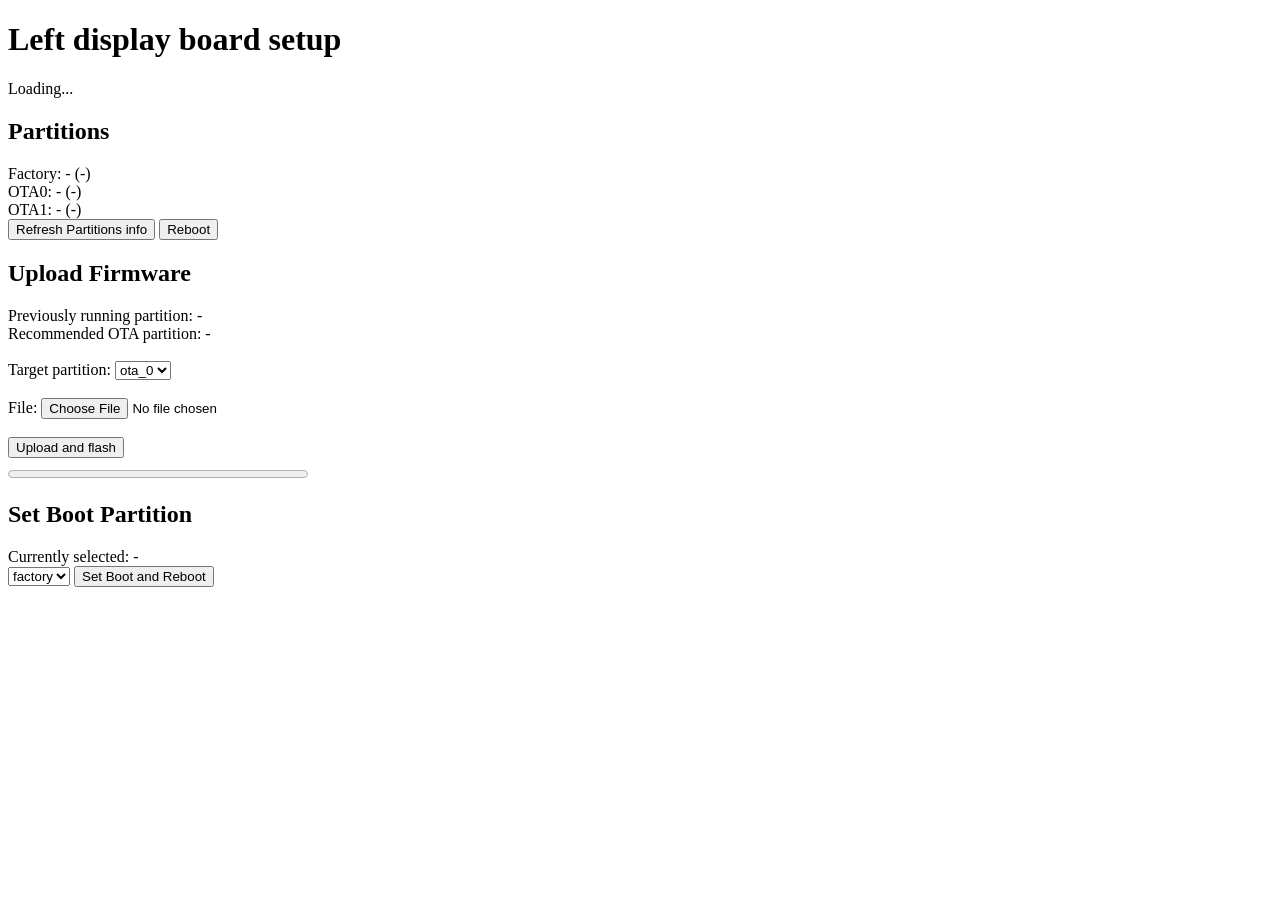
==== factory apps/left display factory app/main/web/index.html @ d9c5c7e6 "LDB Factory app" ====
<!doctype html>
<html>

<head>
    <meta charset="utf-8">
    <title>Left display board factory app</title>
</head>

<body>
    <h1>Left display board setup</h1>
    <div id="info">Loading...</div>
    <!-- <div>Odometer: <span id="odometer">-</span> m &nbsp; Trip: <span id="trip">-</span> m</div>
    <div>
        New Odometer (m): <input id="new_odo" type="number"> <button type="button"onclick="fetch('/set_trip_odo?new_odo='+document.getElementById('new_odo').value,{method:'POST'}).then(()=>fetch('/odometer').then(r => r.json()).then(j => { document.getElementById('odometer').innerText = j.odometer_m; document.getElementById('trip').innerText = j.trip_m }))">Set odometer</button><br>
        New Trip (m): <input id="new_trip" type="number"> <button type="button" onclick="fetch('/set_trip_odo?new_trip='+document.getElementById('new_trip').value,{method:'POST'}).then(()=>fetch('/odometer').then(r => r.json()).then(j => { document.getElementById('odometer').innerText = j.odometer_m; document.getElementById('trip').innerText = j.trip_m }))">Set trip</button><br>
    </div> -->
    <h2>Partitions</h2>

    <div>
        Factory: <span id="factory_project">-</span> (<span id="factory_version">-</span>)<br>
        OTA0: <span id="ota0_project">-</span> (<span id="ota0_version">-</span>)<br>
        OTA1: <span id="ota1_project">-</span> (<span id="ota1_version">-</span>)<br>
    </div>
    <div>
        <button onclick="refreshPartitions()">Refresh Partitions info</button>
        <button onclick="fetch('/reboot',{method:'POST'}).then(()=>alert('Rebooting...'))">Reboot</button>
    </div>
    <h2>Upload Firmware</h2>
    <div>Previously running partition: <span id="prevRunningPart">-</span></div>
    <div>Recommended OTA partition: <span id="recOTAPart">-</span><br><br></div>
    <form id="uploadForm" method="POST" enctype="multipart/form-data">
        Target partition: <select name="target" id="target">
            <option value="ota_0">ota_0</option>
            <option value="ota_1">ota_1</option>
        </select><br><br>
        File: <input type="file" name="file" id="file"><br><br>
        <button type="button" onclick="doUpload()">Upload and flash</button>
    </form>
    <progress id="uploadProgress" value="0" max="100" style="width:300px;display:block;margin-top:8px"></progress>
    <pre id="result"></pre>
    <h2>Set Boot Partition</h2>
    <div>Currently selected: <span id="bootPart">-</span></div>
    <select id="bootsel">
        <option value="factory">factory</option>
        <option value="ota_0">ota_0</option>
        <option value="ota_1">ota_1</option>
    </select>
    <button
        onclick="fetch('/set_boot?target='+document.getElementById('bootsel').value,{method:'POST'}).then(r=>r.text()).then(t=>alert(t))">Set
        Boot and Reboot</button>
    <script>
        function refreshPartitions() {
            fetch('/partitions').then(r => r.json()).then(j => {
                if (j.factory) { document.getElementById('factory_project').innerText = j.factory.project_name || '-'; document.getElementById('factory_version').innerText = j.factory.version || '-'; }
                if (j.ota_0) { document.getElementById('ota0_project').innerText = j.ota_0.project_name || '-'; document.getElementById('ota0_version').innerText = (j.ota_0.version+' '+j.ota_0.state) || '-'; }
                if (j.ota_1) { document.getElementById('ota1_project').innerText = j.ota_1.project_name || '-'; document.getElementById('ota1_version').innerText = (j.ota_1.version+' '+j.ota_1.state) || '-'; }
            });
            fetch('/prevboot').then(r => r.json()).then(j => { 
                document.getElementById('bootPart').innerText = j.bootPart; 
                document.getElementById('prevRunningPart').innerText = j.prevRunningPart; 
                document.getElementById('recOTAPart').innerText = j.recOTAPart;
                document.getElementById('bootsel').value = j.bootPart;
                document.getElementById('target').value = j.recOTAPart 
            });
        }
        function doUpload() {
            var f = document.getElementById('file').files[0];
            if (!f) {
                alert('Choose file');
                return;
            }
            var t = document.getElementById('target').value;
            var fd = new FormData(); fd.append('file', f);
            var xhr = new XMLHttpRequest();
            xhr.open('POST', '/upload?target=' + t, true);
            xhr.upload.onprogress = function (e) {
                if (e.lengthComputable) {
                    document.getElementById('uploadProgress').value = Math.round(e.loaded / e.total * 100);
                }
            };
            xhr.onload = function () {
                try {
                    var j = JSON.parse(xhr.responseText);
                    document.getElementById('result').innerText = JSON.stringify(j, null, 2);
                    if (j.project_name) {
                        refreshPartitions();
                    }
                }
                catch (e) {
                    document.getElementById('result').innerText = xhr.responseText;
                }
                document.getElementById('uploadProgress').value = 0;
            };
            xhr.onerror = function () {
                alert('Upload failed');
                document.getElementById('uploadProgress').value = 0;
            };
            xhr.send(fd);
        }

        window.addEventListener('load', function () {
            refreshPartitions();
            // fetch('/prevboot').then(r => r.json()).then(j => { document.getElementById('bootPart').innerText = j.bootPart; document.getElementById('prevRunningPart').innerText = j.prevRunningPart; document.getElementById('recOTAPart').innerText = j.recOTAPart });
            // fetch('/odometer').then(r => r.json()).then(j => { 
            //     document.getElementById('odometer').innerText = j.odometer_m;
            //     document.getElementById('new_odo').value = parseInt(j.odometer_m);
            //     document.getElementById('trip').innerText = j.trip_m;
            //     document.getElementById('new_trip').value = parseInt(j.trip_m); 
            // });
            fetch('/version').then(r => r.json()).then(j => { 
                document.getElementById('info').innerText = ('Project: ' + j.project_name + ' Version: ' + j.version + ' Built : ' + j.date) 
            });
        });
    </script>
</body>

</html>
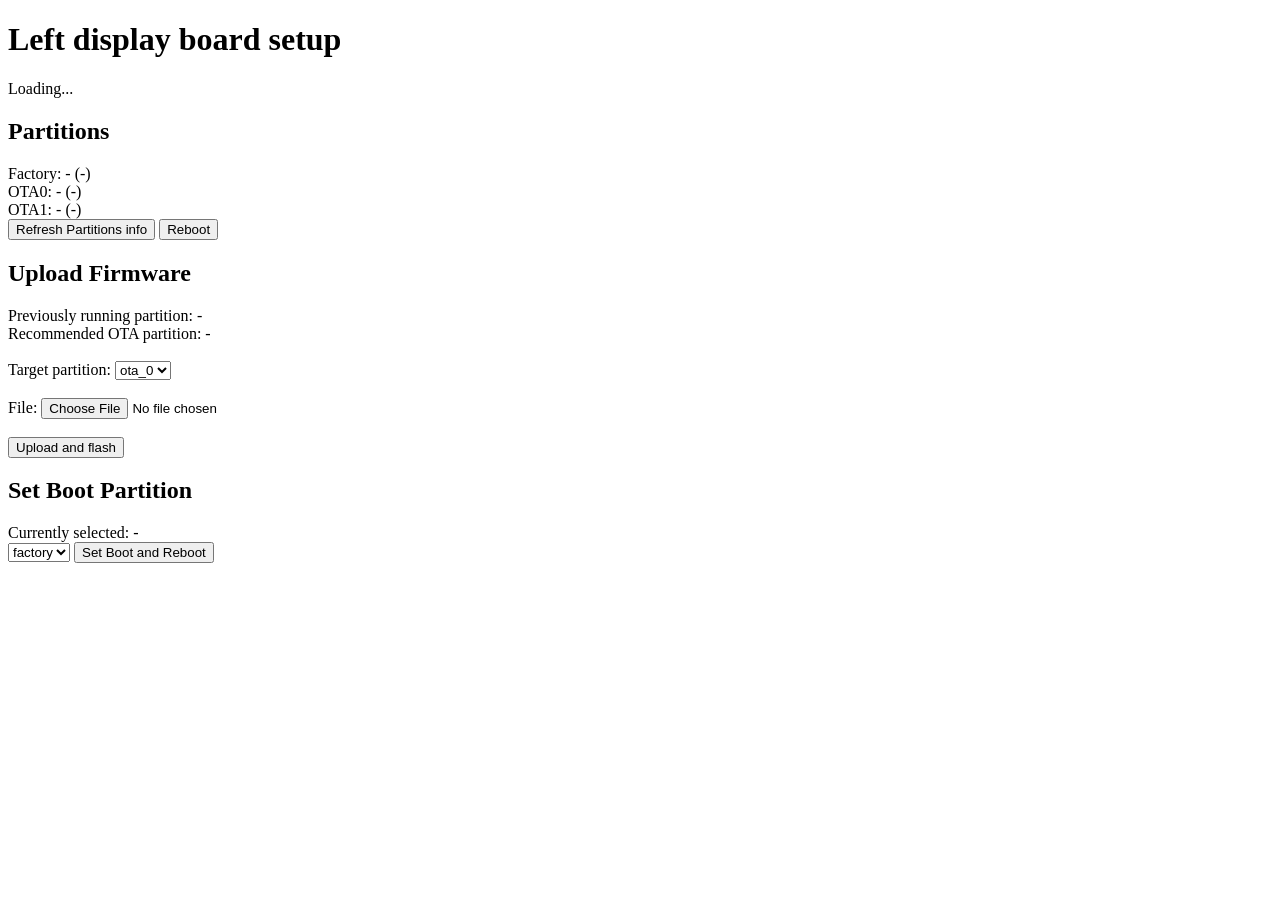
==== commit 3a56b667: "ITFs updated for all screens" ====
--- a/factory apps/left display factory app/main/web/index.html
+++ b/factory apps/left display factory app/main/web/index.html
@@ -28,16 +28,17 @@
     <h2>Upload Firmware</h2>
     <div>Previously running partition: <span id="prevRunningPart">-</span></div>
     <div>Recommended OTA partition: <span id="recOTAPart">-</span><br><br></div>
-    <form id="uploadForm" method="POST" enctype="multipart/form-data">
+
+    <div>
         Target partition: <select name="target" id="target">
             <option value="ota_0">ota_0</option>
             <option value="ota_1">ota_1</option>
         </select><br><br>
-        File: <input type="file" name="file" id="file"><br><br>
+        File: <input type="file" name="file" id="file" accept=".bin"><br><br>
         <button type="button" onclick="doUpload()">Upload and flash</button>
-    </form>
-    <progress id="uploadProgress" value="0" max="100" style="width:300px;display:block;margin-top:8px"></progress>
-    <pre id="result"></pre>
+        <pre id="result"></pre>
+    </div>
+
     <h2>Set Boot Partition</h2>
     <div>Currently selected: <span id="bootPart">-</span></div>
     <select id="bootsel">
@@ -52,50 +53,65 @@
         function refreshPartitions() {
             fetch('/partitions').then(r => r.json()).then(j => {
                 if (j.factory) { document.getElementById('factory_project').innerText = j.factory.project_name || '-'; document.getElementById('factory_version').innerText = j.factory.version || '-'; }
-                if (j.ota_0) { document.getElementById('ota0_project').innerText = j.ota_0.project_name || '-'; document.getElementById('ota0_version').innerText = (j.ota_0.version+' '+j.ota_0.state) || '-'; }
-                if (j.ota_1) { document.getElementById('ota1_project').innerText = j.ota_1.project_name || '-'; document.getElementById('ota1_version').innerText = (j.ota_1.version+' '+j.ota_1.state) || '-'; }
+                if (j.ota_0) { document.getElementById('ota0_project').innerText = j.ota_0.project_name || '-'; document.getElementById('ota0_version').innerText = (j.ota_0.version + ' ' + j.ota_0.state) || '-'; }
+                if (j.ota_1) { document.getElementById('ota1_project').innerText = j.ota_1.project_name || '-'; document.getElementById('ota1_version').innerText = (j.ota_1.version + ' ' + j.ota_1.state) || '-'; }
             });
-            fetch('/prevboot').then(r => r.json()).then(j => { 
-                document.getElementById('bootPart').innerText = j.bootPart; 
-                document.getElementById('prevRunningPart').innerText = j.prevRunningPart; 
+            fetch('/prevboot').then(r => r.json()).then(j => {
+                document.getElementById('bootPart').innerText = j.bootPart;
+                document.getElementById('prevRunningPart').innerText = j.prevRunningPart;
                 document.getElementById('recOTAPart').innerText = j.recOTAPart;
                 document.getElementById('bootsel').value = j.bootPart;
-                document.getElementById('target').value = j.recOTAPart 
+                document.getElementById('target').value = j.recOTAPart
             });
         }
+
         function doUpload() {
             var f = document.getElementById('file').files[0];
             if (!f) {
                 alert('Choose file');
                 return;
             }
-            var t = document.getElementById('target').value;
-            var fd = new FormData(); fd.append('file', f);
-            var xhr = new XMLHttpRequest();
-            xhr.open('POST', '/upload?target=' + t, true);
-            xhr.upload.onprogress = function (e) {
-                if (e.lengthComputable) {
-                    document.getElementById('uploadProgress').value = Math.round(e.loaded / e.total * 100);
+            var target = document.getElementById('target').value;
+            const baseURL = '/upload?target=' + target + '&';
+            uploadFile(f, baseURL, 'result').then(() => refreshPartitions());
+        }
+
+        async function uploadFile(file, baseURL, resultID) {
+            const uploadURL = baseURL; // Your ESP32 endpoint
+            const fileSize = file.size;
+            const logOutput = document.getElementById(resultID);
+            // Reset UI elements
+            logOutput.textContent = 'Starting file upload...';
+            // 1. Construct the URL with file size
+            const finalURL = `${uploadURL}size=${fileSize}`;
+            logOutput.textContent += `\nTarget URL: ${finalURL}`;
+            logOutput.textContent += `\nFile Size: ${fileSize} bytes.`;
+            try {
+                // 3. Make the fetch request with the custom stream
+                const response = await fetch(finalURL, {
+                    method: 'POST',
+                    body: file,
+                    headers: {
+                        'Content-Type': 'application/octet-stream',
+                    },
+                });
+                if (response.ok) {
+                    const resultText = await response.text();
+                    let formattedText;
+                    try {
+                        const j = JSON.parse(resultText);
+                        formattedText = `\nStatus: ${j.status}\nProject: ${j.project_name}\nVersion: ${j.version}\nBuilt : ${j.date_time}`;
+                    } catch (e) {
+                        formattedText = resultText;
+                    }
+                    logOutput.textContent += `\n\n✅ Upload Success! Server Response: ${formattedText}`;
+                } else {
+                    const errorText = await response.text();
+                    logOutput.textContent += `\n\n❌ Upload Failed! HTTP Status: ${response.status}. Error: ${errorText}`;
                 }
-            };
-            xhr.onload = function () {
-                try {
-                    var j = JSON.parse(xhr.responseText);
-                    document.getElementById('result').innerText = JSON.stringify(j, null, 2);
-                    if (j.project_name) {
-                        refreshPartitions();
-                    }
-                }
-                catch (e) {
-                    document.getElementById('result').innerText = xhr.responseText;
-                }
-                document.getElementById('uploadProgress').value = 0;
-            };
-            xhr.onerror = function () {
-                alert('Upload failed');
-                document.getElementById('uploadProgress').value = 0;
-            };
-            xhr.send(fd);
+            } catch (error) {
+                logOutput.textContent += `\n\n❌ Network Error: Could not connect to the ESP32. ${error.message}`;
+            }
         }
 
         window.addEventListener('load', function () {
@@ -107,8 +123,8 @@
             //     document.getElementById('trip').innerText = j.trip_m;
             //     document.getElementById('new_trip').value = parseInt(j.trip_m); 
             // });
-            fetch('/version').then(r => r.json()).then(j => { 
-                document.getElementById('info').innerText = ('Project: ' + j.project_name + ' Version: ' + j.version + ' Built : ' + j.date) 
+            fetch('/version').then(r => r.json()).then(j => {
+                document.getElementById('info').innerText = ('Project: ' + j.project_name + ' Version: ' + j.version + ' Built : ' + j.date)
             });
         });
     </script>
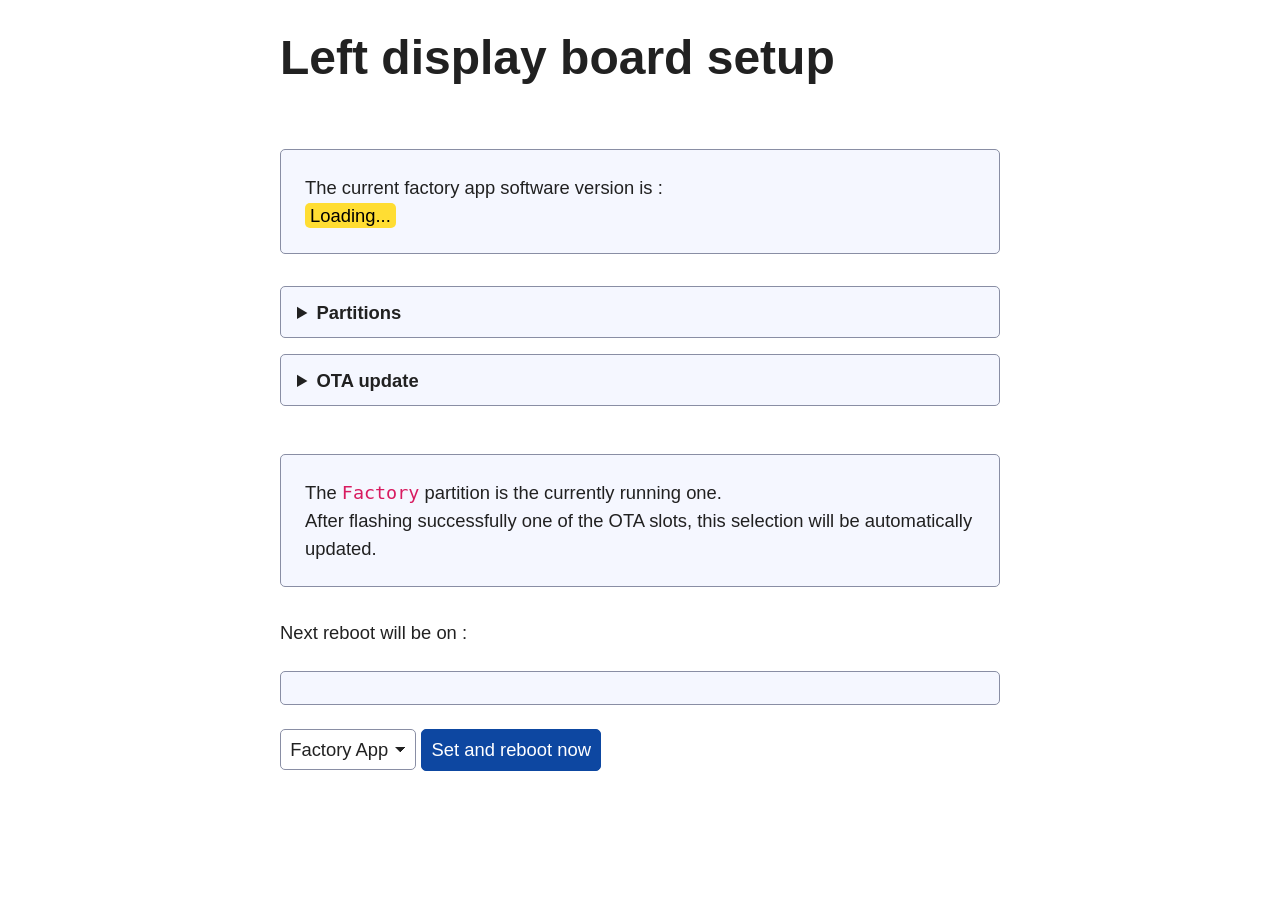
==== commit 956c3e0b: "Display factory apps are aligned" ====
--- a/factory apps/left display factory app/main/web/index.html
+++ b/factory apps/left display factory app/main/web/index.html
@@ -2,59 +2,67 @@
 <html>
 
 <head>
+    <link rel="stylesheet" href="simple.min.css">
     <meta charset="utf-8">
     <title>Left display board factory app</title>
 </head>
 
 <body>
     <h1>Left display board setup</h1>
-    <div id="info">Loading...</div>
-    <!-- <div>Odometer: <span id="odometer">-</span> m &nbsp; Trip: <span id="trip">-</span> m</div>
-    <div>
-        New Odometer (m): <input id="new_odo" type="number"> <button type="button"onclick="fetch('/set_trip_odo?new_odo='+document.getElementById('new_odo').value,{method:'POST'}).then(()=>fetch('/odometer').then(r => r.json()).then(j => { document.getElementById('odometer').innerText = j.odometer_m; document.getElementById('trip').innerText = j.trip_m }))">Set odometer</button><br>
-        New Trip (m): <input id="new_trip" type="number"> <button type="button" onclick="fetch('/set_trip_odo?new_trip='+document.getElementById('new_trip').value,{method:'POST'}).then(()=>fetch('/odometer').then(r => r.json()).then(j => { document.getElementById('odometer').innerText = j.odometer_m; document.getElementById('trip').innerText = j.trip_m }))">Set trip</button><br>
-    </div> -->
-    <h2>Partitions</h2>
+    <p class="notice">
+        The current factory app software version is :<br>
+        <mark id="info">Loading...</mark>
+    </p>
+
+    <details>
+        <summary>Partitions</summary>
+        <p>
+            Factory slot : <br><mark><span id="factory_project">-</span> (<span
+                    id="factory_version">-</span>)</mark><br>
+            OTA 0 slot : <br><mark><span id="ota0_project">-</span> (<span id="ota0_version">-</span>)</mark><br>
+            OTA 1 slot : <br><mark><span id="ota1_project">-</span> (<span id="ota1_version">-</span>)</mark><br>
+        </p>
+        <button onclick="refreshPartitions()">Refresh Partitions</button>
+        <button onclick="fetch('/reboot',{method:'POST'}).then(()=>alert('Rebooting...'))">Reboot</button>
+    </details>
+
+    <details>
+        <summary>OTA update</summary>
+        <p class="notice">
+            Last running partition : <mark id="prevRunningPart">...</mark><br>
+            Recommended update partition : <mark id="recOTAPart">...</mark>
+        </p>
+        Update partition : <select name="target" id="target">
+            <option value="ota_0">OTA slot 0</option>
+            <option value="ota_1">OTA slot 1</option>
+        </select><br>
+        Update binary file : <input type="file" name="file" id="file" accept=".bin"> <button type="button"
+            onclick="doUpload()">Update !</button>
+        <pre id="result"></pre>
+    </details>
 
     <div>
-        Factory: <span id="factory_project">-</span> (<span id="factory_version">-</span>)<br>
-        OTA0: <span id="ota0_project">-</span> (<span id="ota0_version">-</span>)<br>
-        OTA1: <span id="ota1_project">-</span> (<span id="ota1_version">-</span>)<br>
-    </div>
-    <div>
-        <button onclick="refreshPartitions()">Refresh Partitions info</button>
-        <button onclick="fetch('/reboot',{method:'POST'}).then(()=>alert('Rebooting...'))">Reboot</button>
-    </div>
-    <h2>Upload Firmware</h2>
-    <div>Previously running partition: <span id="prevRunningPart">-</span></div>
-    <div>Recommended OTA partition: <span id="recOTAPart">-</span><br><br></div>
-
-    <div>
-        Target partition: <select name="target" id="target">
-            <option value="ota_0">ota_0</option>
-            <option value="ota_1">ota_1</option>
-        </select><br><br>
-        File: <input type="file" name="file" id="file" accept=".bin"><br><br>
-        <button type="button" onclick="doUpload()">Upload and flash</button>
-        <pre id="result"></pre>
+        <p class="notice"> The <code>Factory</code> partition is the currently running one. <br>After flashing
+            successfully one of the OTA slots, this selection will be automatically updated.</p>
+        <p>Next reboot will be on :<br>
+        <pre id="bootPart"></pre>
+        </p>
+        <select id="bootsel">
+            <option value="factory">Factory App</option>
+            <option value="ota_0">OTA slot 0</option>
+            <option value="ota_1">OTA slot 1</option>
+        </select>
+        <button
+            onclick="fetch('/set_boot?target='+document.getElementById('bootsel').value,{method:'POST'}).then(r=>r.text()).then(t=>alert(t))">Set
+            and reboot now</button>
     </div>
 
-    <h2>Set Boot Partition</h2>
-    <div>Currently selected: <span id="bootPart">-</span></div>
-    <select id="bootsel">
-        <option value="factory">factory</option>
-        <option value="ota_0">ota_0</option>
-        <option value="ota_1">ota_1</option>
-    </select>
-    <button
-        onclick="fetch('/set_boot?target='+document.getElementById('bootsel').value,{method:'POST'}).then(r=>r.text()).then(t=>alert(t))">Set
-        Boot and Reboot</button>
     <script>
         function refreshPartitions() {
             fetch('/partitions').then(r => r.json()).then(j => {
-                if (j.factory) { document.getElementById('factory_project').innerText = j.factory.project_name || '-'; document.getElementById('factory_version').innerText = j.factory.version || '-'; }
-                if (j.ota_0) { document.getElementById('ota0_project').innerText = j.ota_0.project_name || '-'; document.getElementById('ota0_version').innerText = (j.ota_0.version + ' ' + j.ota_0.state) || '-'; }
-                if (j.ota_1) { document.getElementById('ota1_project').innerText = j.ota_1.project_name || '-'; document.getElementById('ota1_version').innerText = (j.ota_1.version + ' ' + j.ota_1.state) || '-'; }
+                if (j.factory) { document.getElementById('factory_project').innerText = j.factory.project_name || '-'; document.getElementById('factory_version').innerText = (j.factory.version + ' built ' + j.factory.date) || '-'; }
+                if (j.ota_0) { document.getElementById('ota0_project').innerText = j.ota_0.project_name || '-'; document.getElementById('ota0_version').innerText = (j.ota_0.version + ' built ' + j.ota_0.date + ' STATE : ' + j.ota_0.state) || '-'; }
+                if (j.ota_1) { document.getElementById('ota1_project').innerText = j.ota_1.project_name || '-'; document.getElementById('ota1_version').innerText = (j.ota_1.version + ' built ' + j.ota_1.date + ' STATE : ' + j.ota_1.state) || '-'; }
             });
             fetch('/prevboot').then(r => r.json()).then(j => {
                 document.getElementById('bootPart').innerText = j.bootPart;
@@ -77,17 +85,14 @@
         }
 
         async function uploadFile(file, baseURL, resultID) {
-            const uploadURL = baseURL; // Your ESP32 endpoint
+            const uploadURL = baseURL;
             const fileSize = file.size;
             const logOutput = document.getElementById(resultID);
-            // Reset UI elements
             logOutput.textContent = 'Starting file upload...';
-            // 1. Construct the URL with file size
             const finalURL = `${uploadURL}size=${fileSize}`;
             logOutput.textContent += `\nTarget URL: ${finalURL}`;
             logOutput.textContent += `\nFile Size: ${fileSize} bytes.`;
             try {
-                // 3. Make the fetch request with the custom stream
                 const response = await fetch(finalURL, {
                     method: 'POST',
                     body: file,
@@ -116,13 +121,6 @@
 
         window.addEventListener('load', function () {
             refreshPartitions();
-            // fetch('/prevboot').then(r => r.json()).then(j => { document.getElementById('bootPart').innerText = j.bootPart; document.getElementById('prevRunningPart').innerText = j.prevRunningPart; document.getElementById('recOTAPart').innerText = j.recOTAPart });
-            // fetch('/odometer').then(r => r.json()).then(j => { 
-            //     document.getElementById('odometer').innerText = j.odometer_m;
-            //     document.getElementById('new_odo').value = parseInt(j.odometer_m);
-            //     document.getElementById('trip').innerText = j.trip_m;
-            //     document.getElementById('new_trip').value = parseInt(j.trip_m); 
-            // });
             fetch('/version').then(r => r.json()).then(j => {
                 document.getElementById('info').innerText = ('Project: ' + j.project_name + ' Version: ' + j.version + ' Built : ' + j.date)
             });
--- a/factory apps/left display factory app/main/web/simple.min.css
+++ b/factory apps/left display factory app/main/web/simple.min.css
@@ -0,0 +1 @@
+:root{--sans-font:-apple-system,BlinkMacSystemFont,"Avenir Next",Avenir,"Nimbus Sans L",Roboto,"Noto Sans","Segoe UI",Arial,Helvetica,"Helvetica Neue",sans-serif;--mono-font:Consolas,Menlo,Monaco,"Andale Mono","Ubuntu Mono",monospace;--standard-border-radius:5px;--border-width:1px;--bg:#fff;--accent-bg:#f5f7ff;--text:#212121;--text-light:#585858;--border:#898ea4;--accent:#0d47a1;--accent-hover:#1266e2;--accent-text:var(--bg);--code:#d81b60;--preformatted:#444;--marked:#fd3;--disabled:#efefef}@media (prefers-color-scheme:dark){:root{color-scheme:dark;--bg:#212121;--accent-bg:#2b2b2b;--text:#dcdcdc;--text-light:#ababab;--accent:#ffb300;--accent-hover:#ffe099;--accent-text:var(--bg);--code:#f06292;--preformatted:#ccc;--disabled:#111}img,video{opacity:.8}}*,:before,:after{box-sizing:border-box}textarea,select,input,progress{-webkit-appearance:none;-moz-appearance:none;appearance:none}html{font-family:var(--sans-font);scroll-behavior:smooth}body{color:var(--text);background-color:var(--bg);grid-template-columns:1fr min(45rem,90%) 1fr;margin:0;font-size:1.15rem;line-height:1.5;display:grid}body>*{grid-column:2}body>header{background-color:var(--accent-bg);border-bottom:var(--border-width)solid var(--border);text-align:center;grid-column:1/-1;padding:0 .5rem 2rem}body>header>:only-child{margin-block-start:2rem}body>header h1{max-width:1200px;margin:1rem auto}body>header p{max-width:40rem;margin:1rem auto}main{padding-top:1.5rem}body>footer{color:var(--text-light);text-align:center;border-top:var(--border-width)solid var(--border);margin-top:4rem;padding:2rem 1rem 1.5rem;font-size:.9rem}h1{font-size:3rem}h2{margin-top:3rem;font-size:2.6rem}h3{margin-top:3rem;font-size:2rem}h4{font-size:1.44rem}h5{font-size:1.15rem}h6{font-size:.96rem}p{margin:1.5rem 0}p,h1,h2,h3,h4,h5,h6{overflow-wrap:break-word}h1,h2,h3{line-height:1.1}@media only screen and (width<=720px){h1{font-size:2.5rem}h2{font-size:2.1rem}h3{font-size:1.75rem}h4{font-size:1.25rem}}a,a:visited{color:var(--accent)}a:hover{text-decoration:none}button,.button,a.button,input[type=submit],input[type=reset],input[type=button]{border:var(--border-width)solid var(--accent);background-color:var(--accent);color:var(--accent-text);padding:.5em;line-height:normal;text-decoration:none}.button[aria-disabled=true],input:disabled,textarea:disabled,select:disabled,button[disabled]{cursor:not-allowed;background-color:var(--disabled);border-color:var(--disabled);color:var(--text-light)}input[type=range]{padding:0}abbr[title]{cursor:help;text-decoration-line:underline;text-decoration-style:dotted}button:enabled:hover,.button:not([aria-disabled=true]):hover,input[type=submit]:enabled:hover,input[type=reset]:enabled:hover,input[type=button]:enabled:hover{background-color:var(--accent-hover);border-color:var(--accent-hover);cursor:pointer}.button:focus-visible,button:focus-visible:where(:enabled),input:enabled:focus-visible:where([type=submit],[type=reset],[type=button]){outline:2px solid var(--accent);outline-offset:1px}header nav{padding:1rem 0 0;font-size:1rem;line-height:2}header nav ul,header nav ol{flex-flow:wrap;place-content:space-around center;align-items:center;margin:0;padding:0;list-style-type:none;display:flex}header nav ul li,header nav ol li{display:inline-block}header nav a,header nav a:visited{border:var(--border-width)solid var(--border);border-radius:var(--standard-border-radius);color:var(--text);margin:0 .5rem 1rem;padding:.1rem 1rem;text-decoration:none;display:inline-block}header nav a:hover,header nav a.current,header nav a[aria-current=page],header nav a[aria-current=true]{background:var(--bg);border-color:var(--accent);color:var(--accent);cursor:pointer}@media only screen and (width<=720px){header nav a{border:none;padding:0;line-height:1;text-decoration:underline}header nav a.current{background:0 0}}aside,details,pre,progress{background-color:var(--accent-bg);border:var(--border-width)solid var(--border);border-radius:var(--standard-border-radius);margin-bottom:1rem}aside{float:right;width:30%;margin-inline-start:15px;padding:0 15px;font-size:1rem}[dir=rtl] aside{float:left}@media only screen and (width<=720px){aside{float:none;width:100%;margin-inline-start:0}}article,fieldset,dialog{border:var(--border-width)solid var(--border);border-radius:var(--standard-border-radius);margin-bottom:1rem;padding:1rem}article h2:first-child,section h2:first-child,article h3:first-child,section h3:first-child{margin-top:1rem}section{border-top:var(--border-width)solid var(--border);border-bottom:var(--border-width)solid var(--border);margin:3rem 0;padding:2rem 1rem}section+section,section:first-child{border-top:0;padding-top:0}section+section{margin-top:0}section:last-child{border-bottom:0;padding-bottom:0}details{padding:.7rem 1rem}summary{cursor:pointer;word-break:break-all;margin:-.7rem -1rem;padding:.7rem 1rem;font-weight:700}details[open]>summary+*{margin-top:0}details[open]>summary{margin-bottom:.5rem}details[open]>:last-child{margin-bottom:0}table{border-collapse:collapse;margin:1.5rem 0}figure>table{width:max-content;margin:0}td,th{border:var(--border-width)solid var(--border);text-align:start;padding:.5rem}th{background-color:var(--accent-bg);font-weight:700}tr:nth-child(2n){background-color:var(--accent-bg)}table caption{margin-bottom:.5rem;font-weight:700}textarea,select,input,button,.button{font-size:inherit;border-radius:var(--standard-border-radius);box-shadow:none;max-width:100%;margin-bottom:.5rem;padding:.5em;font-family:inherit;display:inline-block}textarea,select,input{color:var(--text);background-color:var(--bg);border:var(--border-width)solid var(--border)}label{display:block}textarea:not([cols]){width:100%}select:not([multiple]){background-image:linear-gradient(45deg,transparent 49%,var(--text)51%),linear-gradient(135deg,var(--text)51%,transparent 49%);background-position:calc(100% - 15px),calc(100% - 10px);background-repeat:no-repeat;background-size:5px 5px,5px 5px;padding-inline-end:25px}[dir=rtl] select:not([multiple]){background-position:10px,15px}input[type=checkbox],input[type=radio]{vertical-align:middle;width:min-content;position:relative}input[type=checkbox]+label,input[type=radio]+label{display:inline-block}input[type=radio]{border-radius:100%}input[type=checkbox]:checked,input[type=radio]:checked{background-color:var(--accent)}input[type=checkbox]:checked:after{content:" ";border-right:solid var(--bg).08em;border-bottom:solid var(--bg).08em;background-color:#0000;border-radius:0;width:.2em;height:.4em;font-size:1.8em;position:absolute;top:.04em;left:.18em;transform:rotate(45deg)}input[type=radio]:checked:after{content:" ";background-color:var(--bg);border-radius:100%;width:.3em;height:.3em;font-size:1.8em;position:absolute;top:.125em;left:.125em}@media only screen and (width<=720px){textarea,select,input{width:100%}}input[type=color]{height:2.5rem;padding:.2rem}input[type=file]{border:0}hr{height:var(--border-width);background:var(--border);border:none;margin:1rem auto}mark{border-radius:var(--standard-border-radius);background-color:var(--marked);color:#000;padding:2px 5px}mark a{color:#0d47a1}img,video{border-radius:var(--standard-border-radius);max-width:100%;height:auto}figure{margin:0;display:block;overflow-x:auto}figure>img,figure>picture>img{margin-inline:auto;display:block}figcaption{text-align:center;color:var(--text-light);margin-block:1rem;font-size:.9rem;position:sticky;left:0}blockquote{border-inline-start:.35rem solid var(--accent);color:var(--text-light);margin-block:2rem;margin-inline:2rem 0;padding:.4rem .8rem;font-style:italic}cite{color:var(--text-light);font-size:.9rem;font-style:normal}dt{color:var(--text-light)}code,pre,pre span,kbd,samp{font-family:var(--mono-font);color:var(--code)}kbd{color:var(--preformatted);border:var(--border-width)solid var(--preformatted);border-bottom:3px solid var(--preformatted);border-radius:var(--standard-border-radius);padding:.1rem .4rem}pre{max-width:100%;color:var(--preformatted);padding:1rem 1.4rem;overflow:auto}pre code{color:var(--preformatted);background:0 0;margin:0;padding:0}progress{width:100%}progress:indeterminate{background-color:var(--accent-bg)}progress::-webkit-progress-bar{border-radius:var(--standard-border-radius);background-color:var(--accent-bg)}progress::-webkit-progress-value{border-radius:var(--standard-border-radius);background-color:var(--accent)}progress::-moz-progress-bar{border-radius:var(--standard-border-radius);background-color:var(--accent);transition-property:width;transition-duration:.3s}progress:indeterminate::-moz-progress-bar{background-color:var(--accent-bg)}dialog{background-color:var(--bg);max-width:40rem;margin:auto}dialog::backdrop{background-color:var(--bg);opacity:.8}@media only screen and (width<=720px){dialog{max-width:calc(100vw - 2rem)}}sup,sub{vertical-align:baseline;position:relative}sup{top:-.4em}sub{top:.3em}.notice{background:var(--accent-bg);border:var(--border-width)solid var(--border);border-radius:var(--standard-border-radius);margin:2rem 0;padding:1.5rem}div.notice p:first-of-type{margin-top:0}div.notice p:last-of-type{margin-bottom:0}@media print{@page{margin:1cm}body{display:block}body>header{background-color:unset}body>header nav,body>footer{display:none}article{border:none;padding:0}a[href^=http]:after{content:" <" attr(href)">"}abbr[title]:after{content:" (" attr(title)")"}a{text-decoration:none}p{widows:3;orphans:3}hr{border-top:var(--border-width)solid var(--border)}mark{border:var(--border-width)solid var(--border)}pre,table,figure,img,svg{break-inside:avoid}pre code{white-space:pre-wrap}}
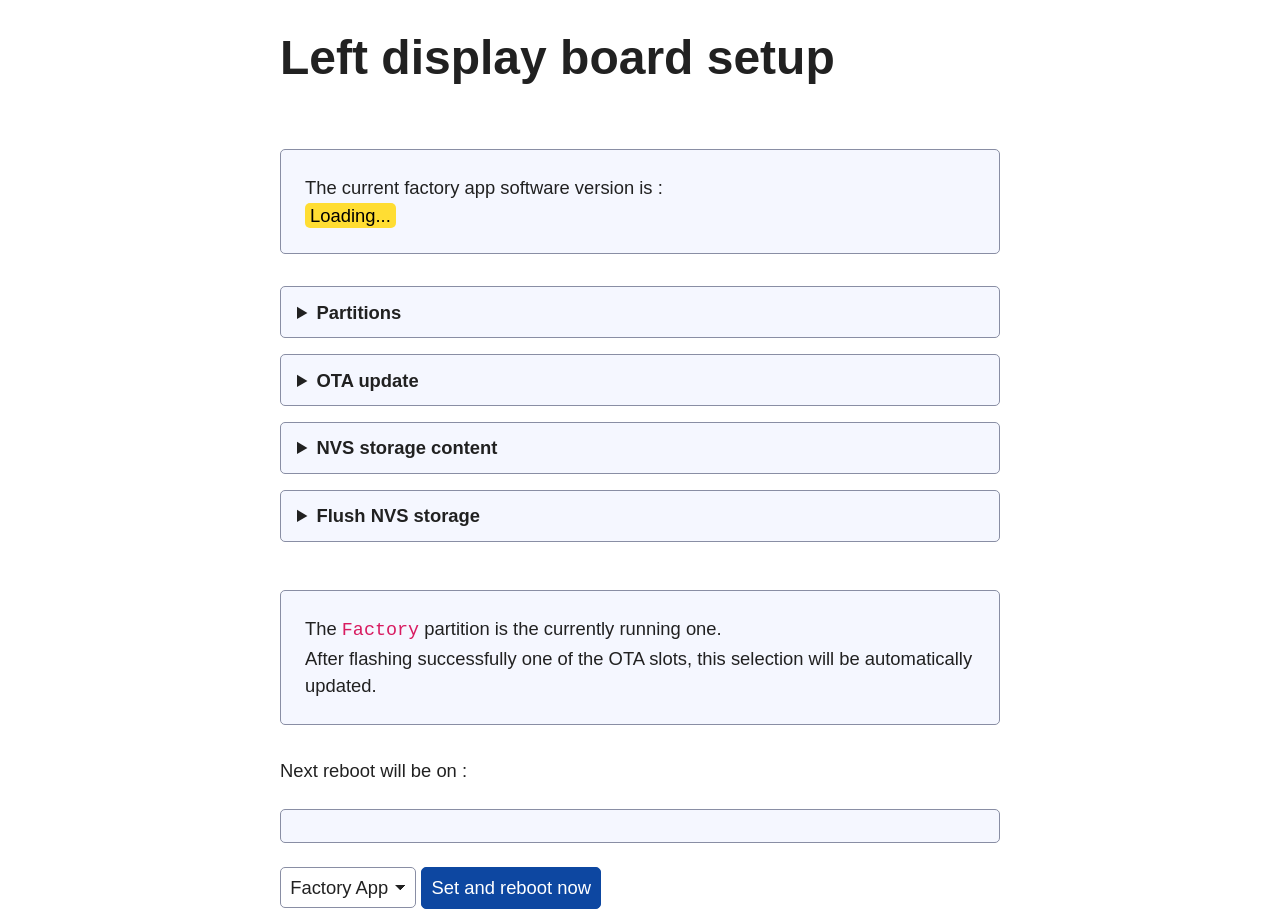
==== commit 2bf4a57a: "feat(factory-apps): add dynamic NVS inspection and wipe capabilities (#57) - Add universal GET /nvs/" ====
--- a/factory apps/left display factory app/main/web/index.html
+++ b/factory apps/left display factory app/main/web/index.html
@@ -39,6 +39,39 @@
         Update binary file : <input type="file" name="file" id="file" accept=".bin"> <button type="button"
             onclick="doUpload()">Update !</button>
         <pre id="result"></pre>
+    </details>
+
+    <details>
+        <summary>NVS storage content</summary>
+        <p>
+            <button type="button" onclick="refreshNvsContent()">Scan / Refresh NVS</button>
+            <span id="nvs_count" class="notice"></span>
+        </p>
+        <div style="overflow-x:auto;">
+            <table>
+                <thead>
+                    <tr>
+                        <th>Partition</th>
+                        <th>Namespace</th>
+                        <th>Key</th>
+                        <th>Type</th>
+                        <th>Value</th>
+                    </tr>
+                </thead>
+                <tbody id="nvs_tbody">
+                    <tr><td colspan="5">Click "Scan / Refresh NVS" to load entries.</td></tr>
+                </tbody>
+            </table>
+        </div>
+    </details>
+
+    <details>
+        <summary>Flush NVS storage</summary>
+        <p class="notice">
+            ⚠️ <strong>Warning:</strong> Flashing/wiping NVS will erase all configuration keys, theme settings, brightness, and custom RPM alarms across all NVS partitions.
+        </p>
+        <button type="button" onclick="wipeNvsStorage()" style="background-color: #d73a4a; color: white;">Wipe All NVS Storage</button>
+        <pre id="nvs_wipe_result"></pre>
     </details>
 
     <div>
@@ -71,6 +104,68 @@
                 document.getElementById('bootsel').value = j.bootPart;
                 document.getElementById('target').value = j.recOTAPart
             });
+        }
+
+        function refreshNvsContent() {
+            const tbody = document.getElementById('nvs_tbody');
+            const countLabel = document.getElementById('nvs_count');
+            countLabel.textContent = ' Scanning NVS...';
+            fetch('/nvs/list')
+                .then(r => {
+                    if (!r.ok) throw new Error('HTTP status ' + r.status);
+                    return r.json();
+                })
+                .then(entries => {
+                    tbody.innerHTML = '';
+                    if (!entries || entries.length === 0) {
+                        tbody.innerHTML = '<tr><td colspan="5"><em>No entries found in NVS storage.</em></td></tr>';
+                        countLabel.textContent = ' (0 entries found)';
+                        return;
+                    }
+                    countLabel.textContent = ` (${entries.length} entries found)`;
+                    entries.forEach(e => {
+                        const tr = document.createElement('tr');
+                        tr.innerHTML = `<td><code>${escapeHtml(e.partition)}</code></td>` +
+                                       `<td><code>${escapeHtml(e.namespace)}</code></td>` +
+                                       `<td><strong>${escapeHtml(e.key)}</strong></td>` +
+                                       `<td><small>${escapeHtml(e.type)}</small></td>` +
+                                       `<td><code>${escapeHtml(String(e.value))}</code></td>`;
+                        tbody.appendChild(tr);
+                    });
+                })
+                .catch(err => {
+                    countLabel.textContent = ' (Error loading)';
+                    tbody.innerHTML = `<tr><td colspan="5" style="color: red;">Error scanning NVS: ${escapeHtml(err.message)}</td></tr>`;
+                });
+        }
+
+        function wipeNvsStorage() {
+            if (!confirm('⚠️ Are you sure you want to completely erase ALL NVS storage partitions?\n\nThis will reset all theme options, brightness levels, and custom settings!')) {
+                return;
+            }
+            const logOutput = document.getElementById('nvs_wipe_result');
+            logOutput.textContent = 'Wiping all NVS storage partitions...';
+            fetch('/nvs/wipe', { method: 'POST' })
+                .then(r => {
+                    if (!r.ok) throw new Error('HTTP ' + r.status);
+                    return r.json();
+                })
+                .then(res => {
+                    logOutput.textContent = `✅ ${res.message || 'NVS wiped successfully.'}`;
+                    refreshNvsContent();
+                })
+                .catch(err => {
+                    logOutput.textContent = `❌ Error wiping NVS: ${err.message}`;
+                });
+        }
+
+        function escapeHtml(str) {
+            return String(str)
+                .replace(/&/g, '&amp;')
+                .replace(/</g, '&lt;')
+                .replace(/>/g, '&gt;')
+                .replace(/"/g, '&quot;')
+                .replace(/'/g, '&#039;');
         }
 
         function doUpload() {
@@ -121,6 +216,7 @@
 
         window.addEventListener('load', function () {
             refreshPartitions();
+            refreshNvsContent();
             fetch('/version').then(r => r.json()).then(j => {
                 document.getElementById('info').innerText = ('Project: ' + j.project_name + ' Version: ' + j.version + ' Built : ' + j.date)
             });
